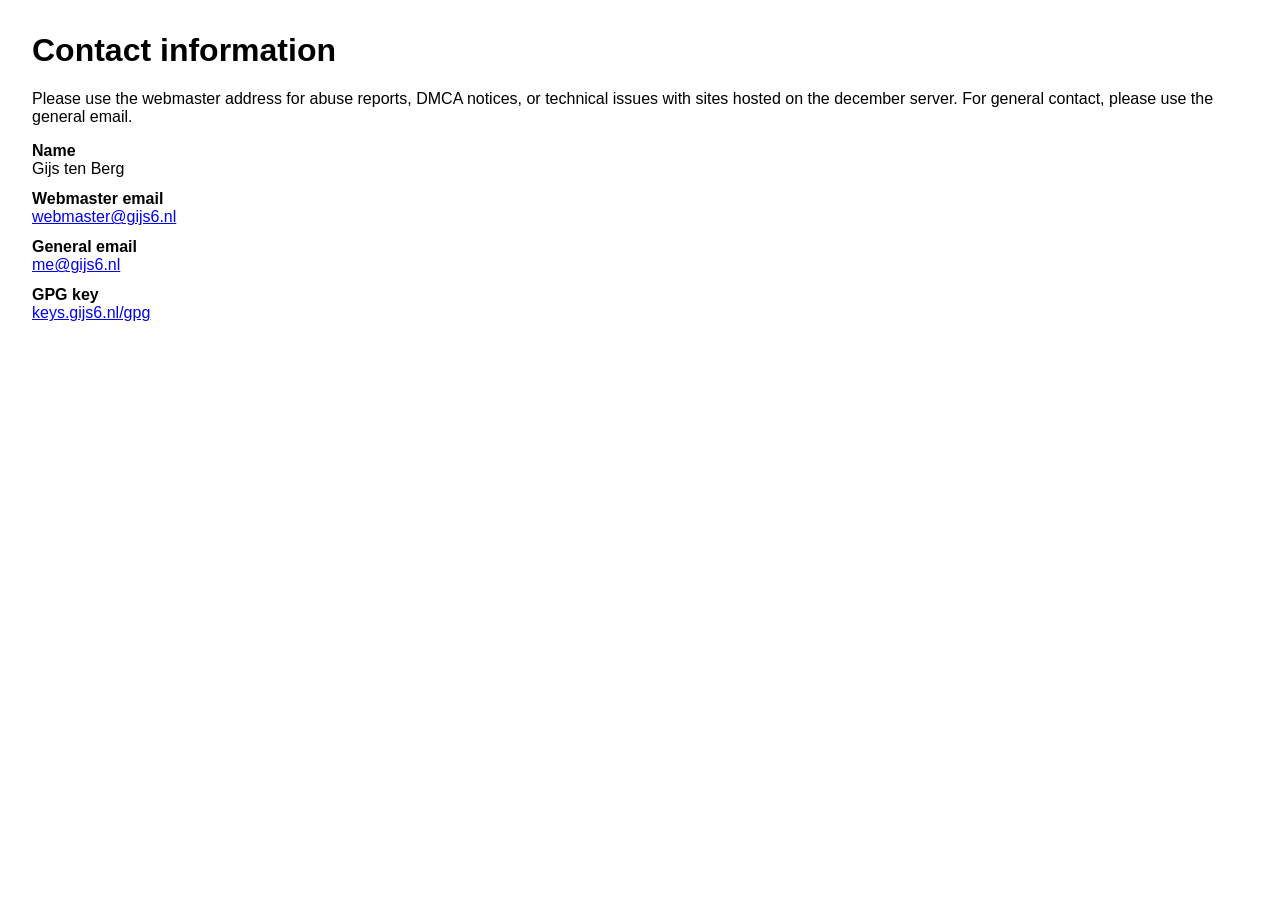
==== site/webmaster.html @ bcb8249c "Add webmaster contact page" ====
<!doctype html>
<html lang="en">
    <head>
        <meta charset="UTF-8" />
        <meta name="viewport" content="width=device-width, initial-scale=1.0" />

        <title>Webmaster - contact.gijs6.nl</title>

        <meta name="description" content="Webmaster contact information" />

        <link rel="icon" type="image/jpeg" href="/pfp-100.jpg" />

        <style>
            * {
                box-sizing: border-box;
            }

            body {
                font-family: sans-serif;
                padding: 1.5em;
            }

            h1 {
                margin-top: 0;
            }

            .row {
                margin-bottom: 0.75em;
            }

            dt {
                font-weight: bold;
            }

            dd {
                margin: 0;
            }
        </style>
    </head>

    <body>
        <main>
            <h1>Contact information</h1>

            <p>Please use the webmaster address for abuse reports, DMCA notices, or technical issues with sites hosted on the december server. For general contact, please use the general email.</p>

            <dl>
                <div class="row">
                    <dt>Name</dt>
                    <dd>Gijs ten Berg</dd>
                </div>

                <div class="row">
                    <dt>Webmaster email</dt>
                    <dd><a href="mailto:webmaster@gijs6.nl">webmaster@gijs6.nl</a></dd>
                </div>

                <div class="row">
                    <dt>General email</dt>
                    <dd><a href="mailto:me@gijs6.nl">me@gijs6.nl</a></dd>
                </div>

                <div class="row">
                    <dt>GPG key</dt>
                    <dd><a href="https://keys.gijs6.nl/gpg" target="_blank" rel="noopener noreferrer">keys.gijs6.nl/gpg</a></dd>
                </div>
            </dl>
        </main>
    </body>
</html>
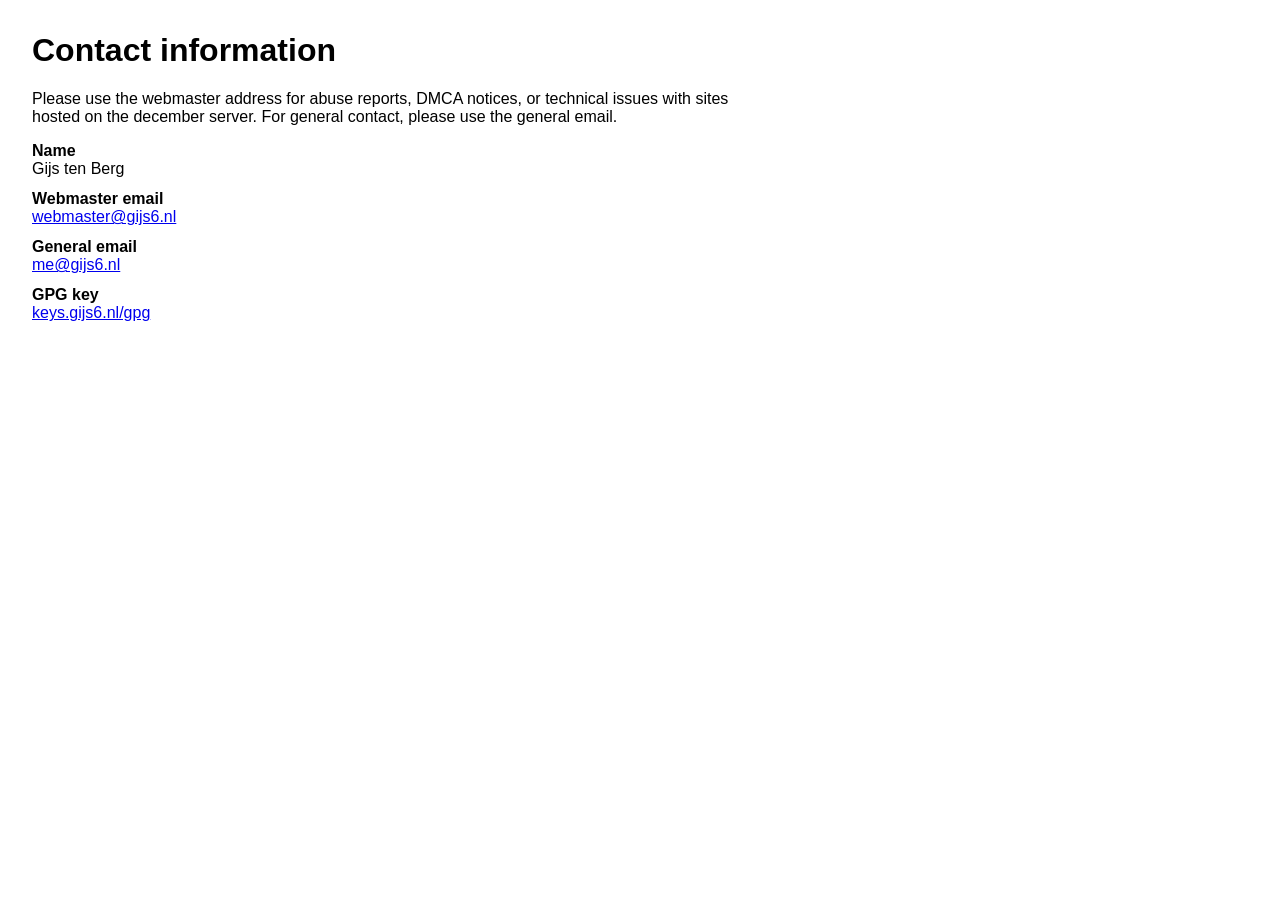
==== commit b62d904f: "Reduce p width on webmaster" ====
--- a/site/webmaster.html
+++ b/site/webmaster.html
@@ -22,6 +22,10 @@
 
             h1 {
                 margin-top: 0;
+            }
+
+            p {
+                max-width: 45em;
             }
 
             .row {
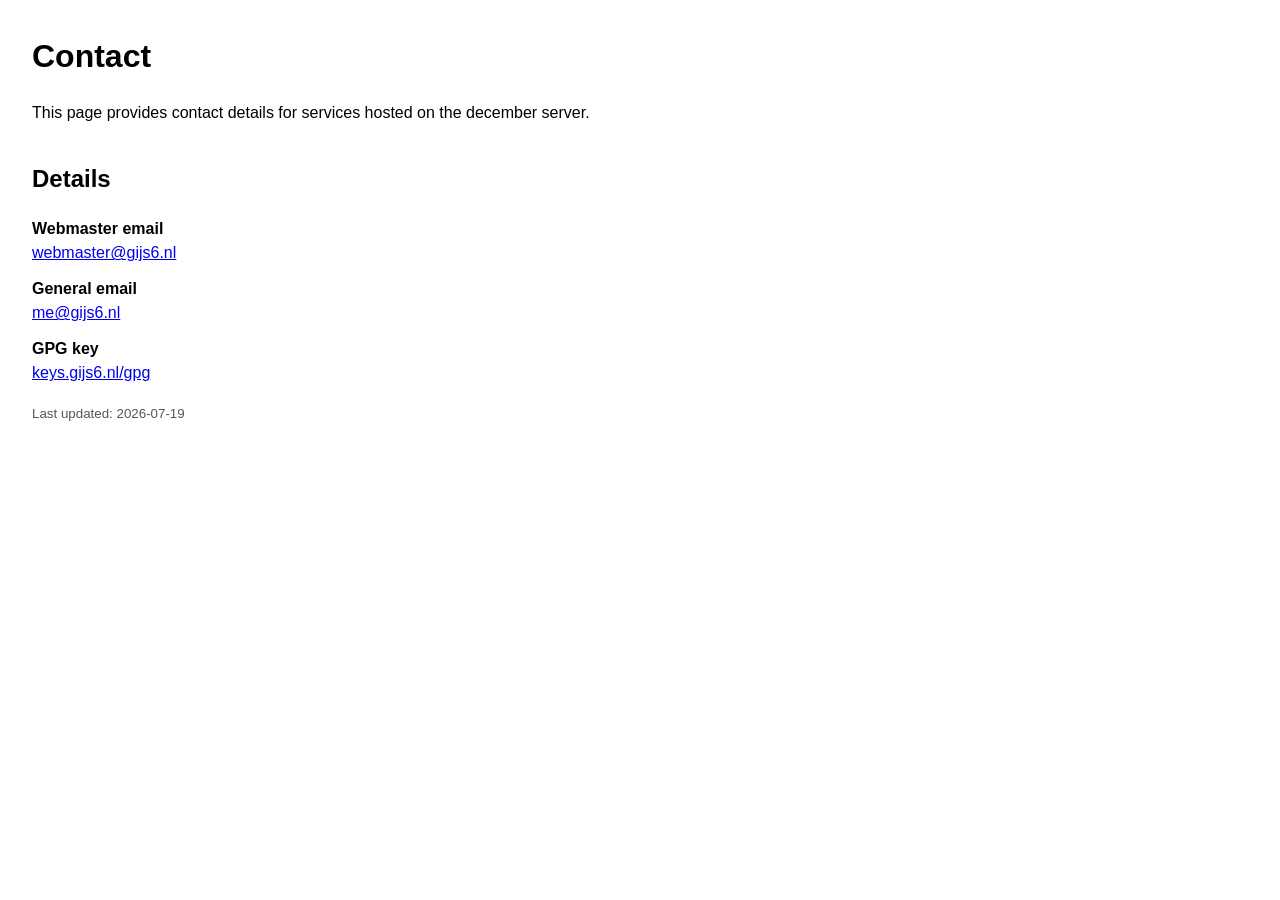
==== commit e8768634: "Update webmaster page" ====
--- a/site/webmaster.html
+++ b/site/webmaster.html
@@ -4,11 +4,14 @@
         <meta charset="UTF-8" />
         <meta name="viewport" content="width=device-width, initial-scale=1.0" />
 
-        <title>Webmaster - contact.gijs6.nl</title>
-
-        <meta name="description" content="Webmaster contact information" />
+        <title>Contact - gijs6.nl</title>
 
         <link rel="icon" type="image/jpeg" href="/pfp-100.jpg" />
+
+        <link rel="me" href="mailto:me@gijs6.nl" />
+        <link rel="me" href="mailto:webmaster@gijs6.nl" />
+        <link rel="me" href="https://gijs6.nl" />
+        <link rel="pgpkey" href="https://keys.gijs6.nl/gpg" />
 
         <style>
             * {
@@ -18,57 +21,71 @@
             body {
                 font-family: sans-serif;
                 padding: 1.5em;
+                line-height: 1.5;
+            }
+
+            main {
+                max-width: 48em;
             }
 
             h1 {
                 margin-top: 0;
             }
 
-            p {
-                max-width: 45em;
+            h2 {
+                margin-top: 1.5em;
             }
 
-            .row {
-                margin-bottom: 0.75em;
+            p {
+                margin-bottom: 1em;
+            }
+
+            dl {
+                margin: 1em 0;
             }
 
             dt {
                 font-weight: bold;
+                margin-top: 0.75em;
             }
 
             dd {
-                margin: 0;
+                margin: 0 0 0.25em 0;
+            }
+
+            small {
+                color: #555;
             }
         </style>
     </head>
 
     <body>
         <main>
-            <h1>Contact information</h1>
+            <h1>Contact</h1>
 
-            <p>Please use the webmaster address for abuse reports, DMCA notices, or technical issues with sites hosted on the december server. For general contact, please use the general email.</p>
+            <p>This page provides contact details for services hosted on the december server.</p>
 
+            <h2>Details</h2>
             <dl>
-                <div class="row">
-                    <dt>Name</dt>
-                    <dd>Gijs ten Berg</dd>
-                </div>
+                <dt>Webmaster email</dt>
+                <dd>
+                    <a href="mailto:webmaster@gijs6.nl">webmaster@gijs6.nl</a>
+                </dd>
 
-                <div class="row">
-                    <dt>Webmaster email</dt>
-                    <dd><a href="mailto:webmaster@gijs6.nl">webmaster@gijs6.nl</a></dd>
-                </div>
+                <dt>General email</dt>
+                <dd>
+                    <a href="mailto:me@gijs6.nl">me@gijs6.nl</a>
+                </dd>
 
-                <div class="row">
-                    <dt>General email</dt>
-                    <dd><a href="mailto:me@gijs6.nl">me@gijs6.nl</a></dd>
-                </div>
+                <dt>GPG key</dt>
+                <dd>
+                    <a href="https://keys.gijs6.nl/gpg" target="_blank" rel="noopener noreferrer"> keys.gijs6.nl/gpg </a>
+                </dd>
+            </dl>
 
-                <div class="row">
-                    <dt>GPG key</dt>
-                    <dd><a href="https://keys.gijs6.nl/gpg" target="_blank" rel="noopener noreferrer">keys.gijs6.nl/gpg</a></dd>
-                </div>
-            </dl>
+            <p>
+                <small>Last updated: 2026-07-19</small>
+            </p>
         </main>
     </body>
 </html>
